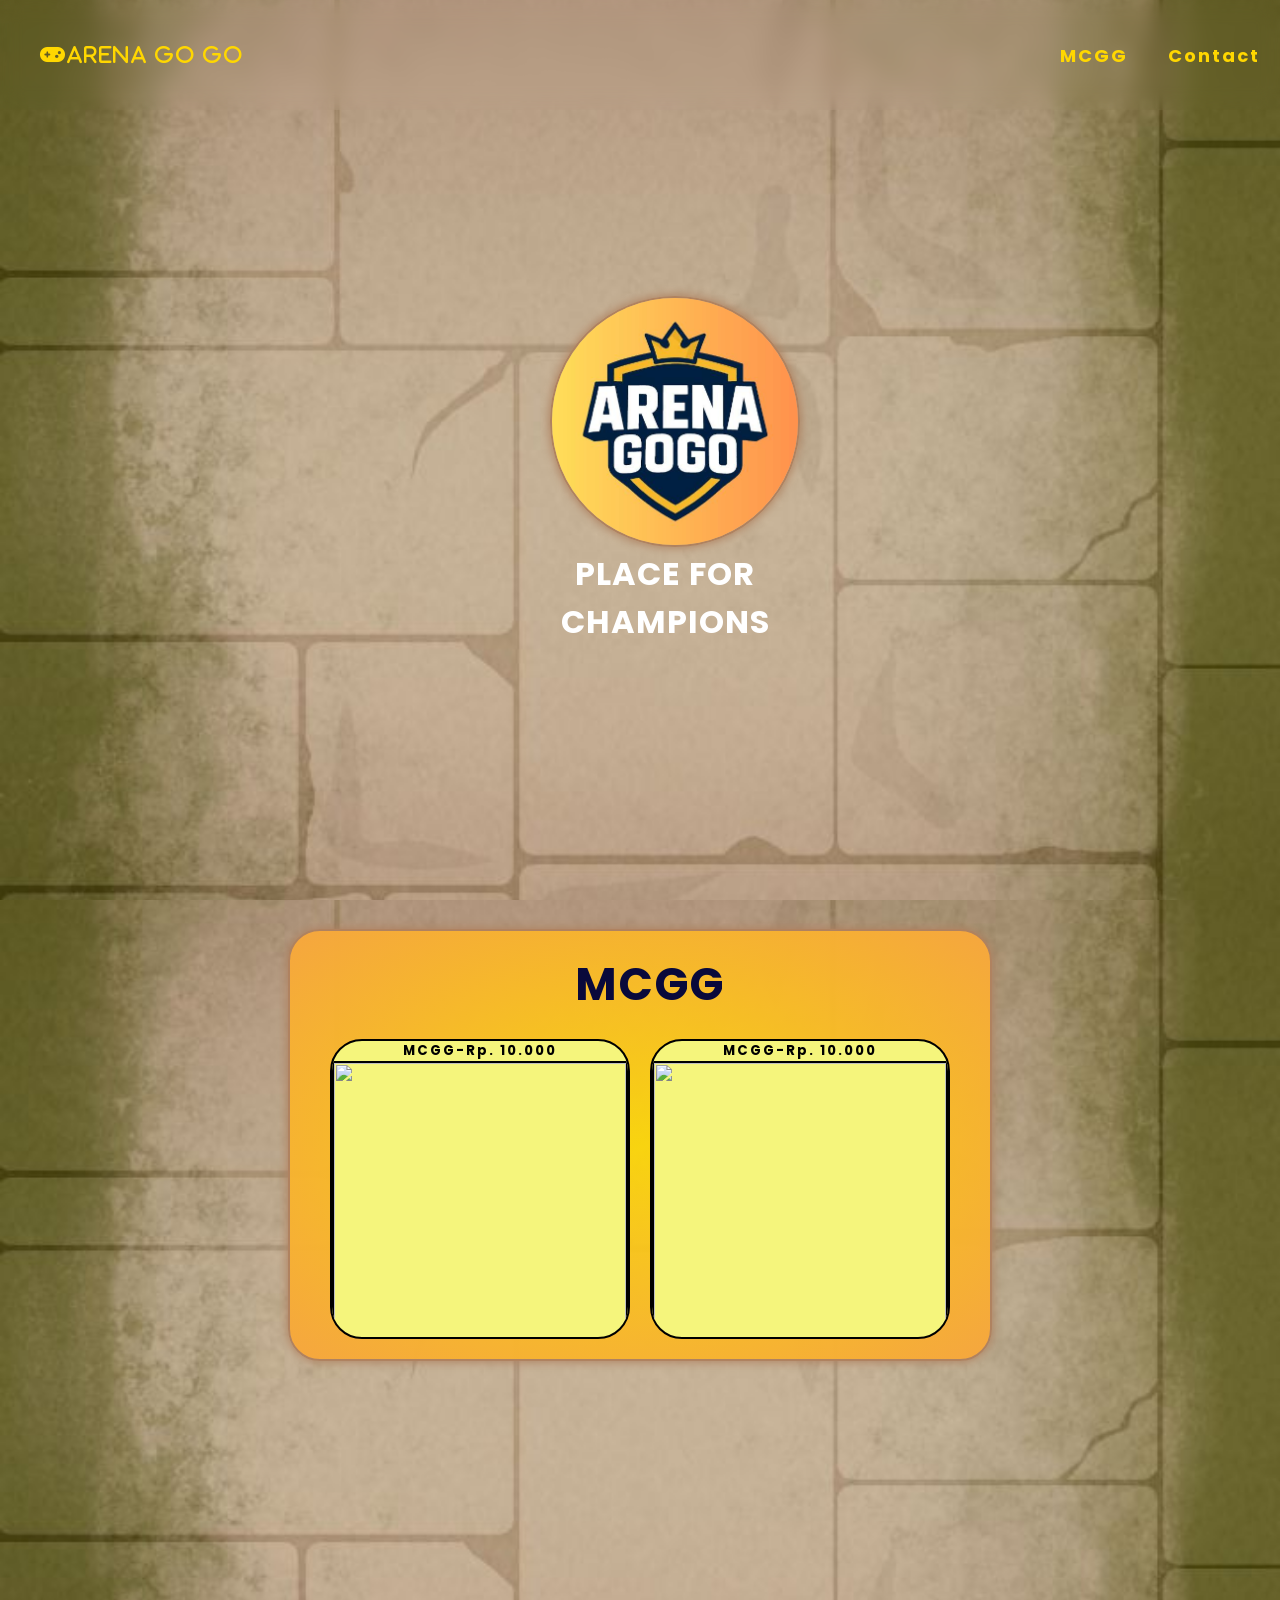
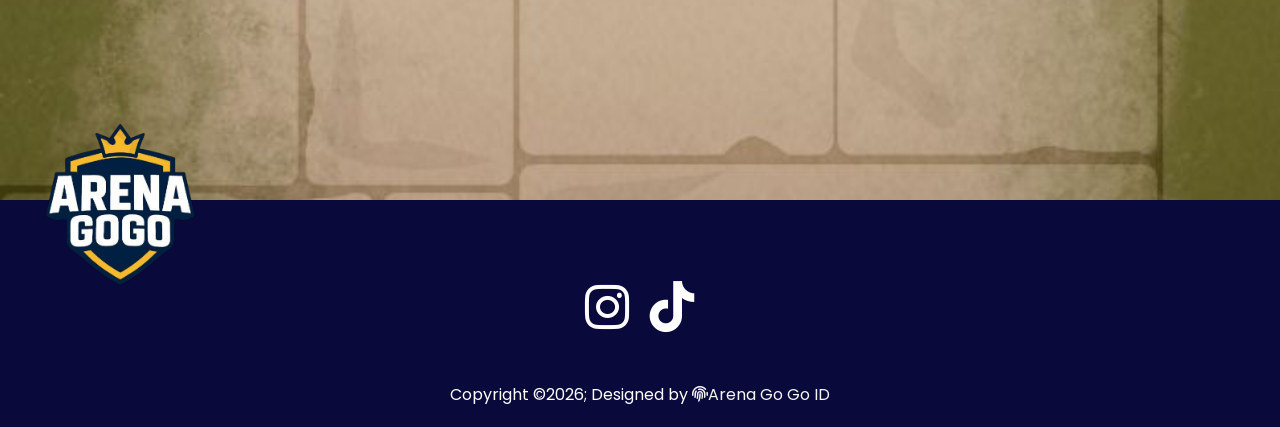
==== index.html @ 9b9d33b4 "Update index.html" ====
<!DOCTYPE html>
<html lang="en">
<head>
    <meta charset="UTF-8">
    <meta name="viewport" content="width=1200">
    <link rel="stylesheet" href="style.css">
    <link rel="stylesheet" href="https://cdnjs.cloudflare.com/ajax/libs/font-awesome/6.4.0/css/all.min.css">
    <title>Daftar FT Arena GoGo</title>
</head>


<body>
    <div class="header">
        <a href="#" class="logo"><i class="fa-solid fa-gamepad" style="color: gold;">Arena Go Go</i></a>
        <nav class="navbar">
            <a href="#FTCS"></a>
            <a href="#FTBR"></a>
            <a href="#MCGG">MCGG</a>
            <a href="#contact">Contact</a>
        </nav>
    </div>
    
    <section class="Home" id="home">

            <div class="photo-home">
                <img src="Cuplikan layar 2026-04-30 215259.png" alt="">
            </div>

            <div class="Home-content">
                <h1>PLACE FOR CHAMPIONS</h1>
            </div>
        </div>
    </section>
    

    <section class="imgbutton" id="imgbutton">
        <div class="title" data-aos-anchor-placement="center-bottom">
            <h2>MC<span>GG</span></h2>
        
            <div class="box" data-aos="fade-up" data-aos-anchor-placement="center-bottom">
                <div class="card">
                    <h5>MCGG-Rp. 10.000</h5>
                    <a href="https://wa.me/6289526113607?text=Halo%20saya%20ingin%20mendaftar%20di%20MCGG%2010k"><img src="postermcgg10k.jpg.jpeg" alt=""></a>

                </div>
            <div class="box" data-aos="fade-up" data-aos-anchor-placement="center-bottom">
                <div class="card">
                    <h5>MCGG-Rp. 10.000</h5>
                    <a href="https://wa.me/6289526113607?text=Halo%20saya%20ingin%20mendaftar%20di%20MCGG%2010k"><img src="postermcgg10k.jpg.jpeg" alt=""></a>
                </div>
            </div>
        </div>
    </section>

    <footer>
        <div class="FooterContainer">
            <div class="sosmed">
                <a href="https://www.instagram.com/arenagogoid" target="_blank" rel="noopener noreferrer"><i class="fa-brands fa-instagram"></i></a>
                <a href="https://www.tiktok.com/@arenagogoid" target="_blank" rel="noopener noreferrer"><i class="fa-brands fa-tiktok"></i></a>
            </div>
            <div class="photo-footer">
                <img src="Cuplikan layar 2026-04-30 215259-Photoroom.png" alt="">
            </div>

            <div class="footerbottom">
                <div class="footerBottom">
                <p>Copyright &copy;2026; Designed by <span class="designer"><i class="fa-solid fa-fingerprint"></i>Arena Go Go ID</span></p>
            </div>
            </div>
        </div>
    </footer>
</body>
</html>
---- style.css ----
@import url('https://fonts.googleapis.com/css2?family=Poppins:wght@300;400;500;600;700;800;900&display=swap');


*{
    margin: 0;
    padding: 0;
    box-sizing: border-box;
    font-family: 'Poppins', sans-serif;
    scroll-behavior: smooth;
}


::-webkit-scrollbar {
    width: 10px;
}

::-webkit-scrollbar-thumb {
    background: gold;
    border-radius: 25px;
}

::-webkit-scrollbar-track {
    background: #ffff;
    width: 60px;
}

.header {
    position: fixed;
    width: 100%;
    padding: 20px;
    display: flex;
    align-items: center;
    justify-content: space-between;
    z-index: 100;
    background-color: transparent;
    backdrop-filter: blur(10px);
}

.logo {
    font-size: 20px;
    padding-top: 20px;
    padding: 20px;
    letter-spacing: 2px;
    color: black;
    text-decoration: none;
    font-weight: bold;
}

.navbar {
    display: flex;
}

.navbar a {
    color: gold;
    text-decoration: none;
    letter-spacing: 2px;
    font-size: 18px;
    margin-left: 40px;
    font-weight: bold;
    transition: color 0.3s ease ease-in-out, transform 0.3s ease ease-in-out;
}

.navbar a:active {
    border-bottom: 2px solid black;
    font-size: 18px;
}

.navbar a:hover {
    color: gold;
    transform: scale(1.1);
}


.Home {
    height: 100vh;
    display: flex;
    align-items: center;
    justify-content: center;
    padding: 10px 200px;
    background-image: url(bg.jpg);
    background-size: cover;
    background-position: center;
    text-align: center;
    margin-trim: all;
}

.Home h1 {
    margin-top: -200px;
    font-size: 32px;
    letter-spacing: 1px;
    color: white;
    margin-bottom: 20px;
}

.Home-content{
    margin-top: 600px;
    margin-right: 250px;
    margin-left: 250px;
}

.photo-home img {
    width: 250px;
    height: auto;
    justify-content: center;
    margin-right: -550px;
    margin-bottom: 50px;
    margin-left: 350px;
    border-radius: 200px;
    border: 2px solid #AF8260;
    box-shadow: 0 0 10px 1px #AF8260;
    transition: transform 0.4s ease-in-out;
}

.photo-home img:hover{
    transform: scale(1.1);
}


.imgbutton {
    height: 100vh;
    display: flex;
    align-items: center;
    justify-content: center;
    padding: 10px 200px;
    background-image: url(bg.jpg);
    background-size: cover;
    background-position: center;
    text-align: center;
}

.title {
    color: black;
    font-size: 30px;
    margin-top: -400px;
    letter-spacing: 2px;
    margin-bottom: 10px;
    padding-left: 20px  ;
    padding: none;
    background-image:radial-gradient( rgba(255, 217, 0, 0.89),rgb(245, 166, 63));
    border-radius: 2rem;
    border: 2px none;
    border: 2px solid #AF8260;
    box-shadow: 0 0 10px 1px #AF8260;

}

.box {
    display: flex;
    justify-content: center;
    align-items: center;
    max-height: 300px;
    margin: 20px;
}

.card {
    font-size: 16px;
    color: black;
    width: 300px;
    margin-bottom: -px;
    height: 300px;
    padding: none;
    background-color: rgb(245, 245, 124);
    border-radius: 2rem;
    border: 2px solid black;
    margin-top: none;
    position: relative;
    overflow: hidden;
    text-align: center;
    transition: 0.4s ease-in-out
}

.title h2 {
    color: rgb(9, 9, 59);
    padding-top: 20px;
}

.card img {
    image-resolution: calc(100%);
    align-items: center;
    justify-content: center;
    text-align: center;
    display: flex;
    margin: auto;
    width: 100%;
    height: 100%;
    object-fit: cover;
    border: 2px solid black;
}

.card:hover {
    transform: scale(1.1)
}

footer {
    background-color:rgb(9, 9, 59);
}

.FooterContainer {
    width: 100%;
    padding: 50px 20px 20px;
}

.sosmed { 
    display: flex;
    justify-content: center;
    margin-top: -90px;
    align-items: center;
}

.sosmed a {
    color: white;
    text-decoration: none;
    padding: 10px;
    margin-top: 100px;   
    text-align: center;
    transition: 0.3s ease ease-in-out;
    margin-bottom: none;
    font-size: 51px;
}

.sosmed a:hover {
    color: gold;
    transform: scale(1.3) translateY(-5px);
    transition: 0.5s;
}

.photo-footer img {
    width: 200px;
    height: auto;
    margin-top: -400px;
    margin-bottom: 70px;
}

.footerbottom p {
    text-align: center;
    color: white;
}

.designer {
    color: whitesmoke;
}


/* --- AREA KHUSUS HP (Hanya aktif di layar kecil) --- */
@media (max-width: 768px) {
    .header {
        position: relative; /* Di HP jangan melayang biar nggak nutupin teks */
        padding: 15px;
        flex-direction: column;
        background-color: rgba(9, 9, 59, 0.95); /* Biru tua solid agar menu kelihatan */
    }

    .navbar {
        margin-top: 10px;
    }

    .navbar a {
        margin: 0 10px;
        font-size: 14px;
    }

    .Home {
        height: auto; /* Biar nggak kepotong layar HP */
        padding: 40px 20px;
        flex-direction: column;
    }

    .Home h1 {
        margin-top: 0; /* Reset margin -200px punyamu */
        font-size: 22px;
    }

    .Home-content {
        margin: 20px 0; /* Reset margin 250px punyamu */
    }

    .photo-home img {
        margin: 0 auto; /* Reset margin -550px punyamu agar ke tengah */
        width: 150px;
    }

    .imgbutton {
        height: auto; /* Biar kartu turnamen bisa di-scroll ke bawah */
        padding: 40px 20px;
    }

    .title {
        margin-top: 0; /* Reset margin -400px punyamu */
        font-size: 20px;
        width: auto;
    }

    .box {
        flex-direction: column; /* Kartu jadi tumpuk atas bawah */
        max-height: none;
        gap: 30px;
    }

    .card {
        width: 100%;
        height: auto;
    }

    .sosmed {
        margin-top: 20px; /* Reset margin -90px punyamu */
    }

    .sosmed a {
        font-size: 35px;
        margin-top: 0;
    }

    .photo-footer img {
        margin-top: 20px; /* Reset margin -400px punyamu */
        width: 100px;
    }
}
/* --- BATAS AKHIR MEDIA QUERY --- */
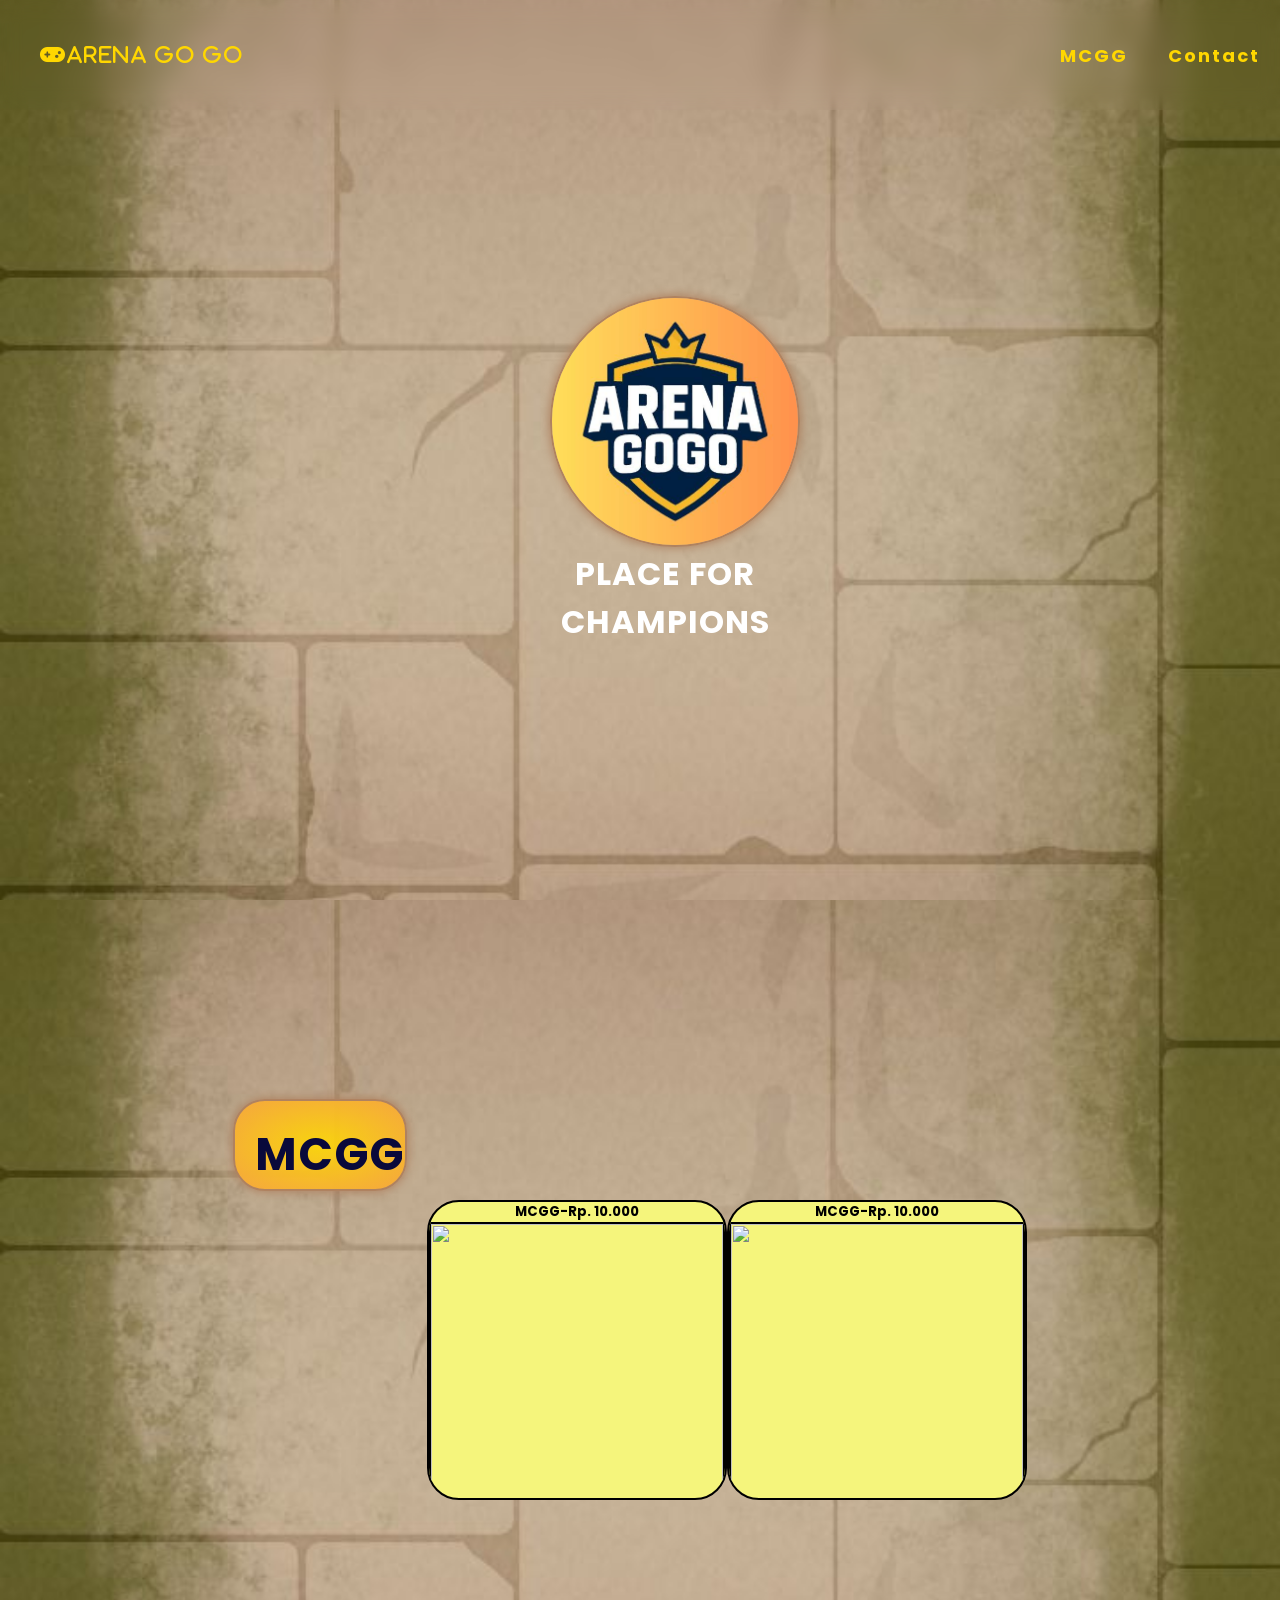
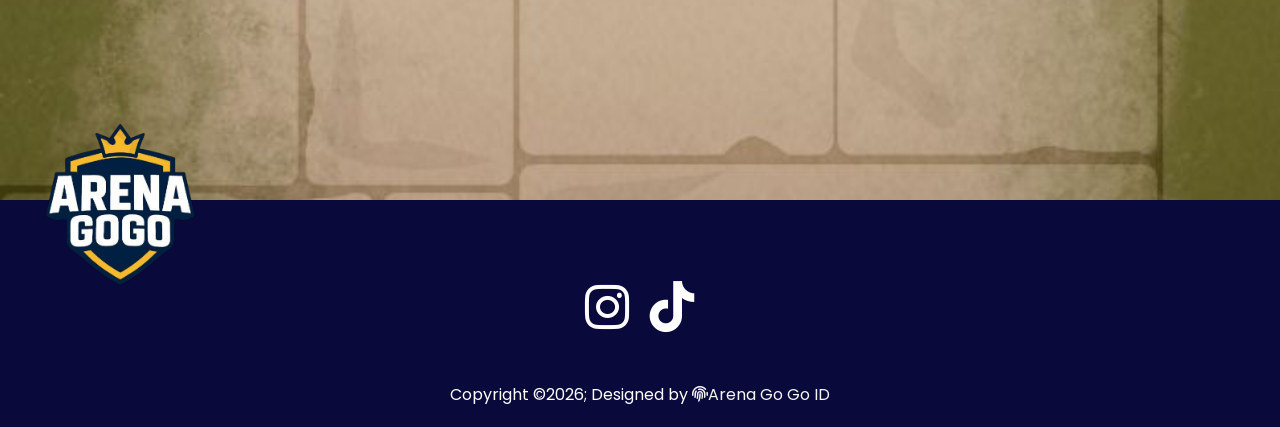
==== commit e5c8af9b: "Update index.html" ====
--- a/index.html
+++ b/index.html
@@ -2,7 +2,7 @@
 <html lang="en">
 <head>
     <meta charset="UTF-8">
-    <meta name="viewport" content="width=1200">
+    <meta name="viewport" content="width=device-width, initial-scale=1.0">
     <link rel="stylesheet" href="style.css">
     <link rel="stylesheet" href="https://cdnjs.cloudflare.com/ajax/libs/font-awesome/6.4.0/css/all.min.css">
     <title>Daftar FT Arena GoGo</title>
@@ -29,21 +29,19 @@
             <div class="Home-content">
                 <h1>PLACE FOR CHAMPIONS</h1>
             </div>
-        </div>
+        
     </section>
     
 
     <section class="imgbutton" id="imgbutton">
         <div class="title" data-aos-anchor-placement="center-bottom">
             <h2>MC<span>GG</span></h2>
-        
+        </div>    
             <div class="box" data-aos="fade-up" data-aos-anchor-placement="center-bottom">
                 <div class="card">
                     <h5>MCGG-Rp. 10.000</h5>
                     <a href="https://wa.me/6289526113607?text=Halo%20saya%20ingin%20mendaftar%20di%20MCGG%2010k"><img src="postermcgg10k.jpg.jpeg" alt=""></a>
-
                 </div>
-            <div class="box" data-aos="fade-up" data-aos-anchor-placement="center-bottom">
                 <div class="card">
                     <h5>MCGG-Rp. 10.000</h5>
                     <a href="https://wa.me/6289526113607?text=Halo%20saya%20ingin%20mendaftar%20di%20MCGG%2010k"><img src="postermcgg10k.jpg.jpeg" alt=""></a>
--- a/style.css
+++ b/style.css
@@ -240,69 +240,107 @@
     color: whitesmoke;
 }
 
-
-/* --- AREA KHUSUS HP (Hanya aktif di layar kecil) --- */
 @media (max-width: 768px) {
+    /* 1. Header: Kita buat menumpuk supaya teks "MCGG" tidak nabrak logo */
+    .body {
+        overflow-x: hidden;
+    }
+    
     .header {
-        position: relative; /* Di HP jangan melayang biar nggak nutupin teks */
+        position: relative; /* Melepaskan 'fixed' agar tidak menutupi konten */
+        flex-direction: column;
         padding: 15px;
-        flex-direction: column;
-        background-color: rgba(9, 9, 59, 0.95); /* Biru tua solid agar menu kelihatan */
+        background-color: rgba(9, 9, 59, 0.95); /* Biru tua solid agar navigasi jelas */
+        gap: 10px;
     }
 
     .navbar {
-        margin-top: 10px;
+        margin-top: 5px;
     }
 
     .navbar a {
         margin: 0 10px;
         font-size: 14px;
-    }
-
+        color: white; /* Ganti putih agar kontras di HP */
+    }
+
+    /* 2. Section Home: Menetralkan posisi foto & teks */
     .Home {
-        height: auto; /* Biar nggak kepotong layar HP */
+        height: auto; 
         padding: 40px 20px;
         flex-direction: column;
+        display: flex;
     }
 
     .Home h1 {
-        margin-top: 0; /* Reset margin -200px punyamu */
+        margin-top: 0; /* Menghapus -200px agar teks muncul di atas */
+        font-size: 24px;
+        order: 1; /* Teks di paling atas */
+    }
+
+    .Home-content {
+        margin: 20px 0; /* Menghapus margin 250px laptop */
+        order: 2; /* Kontainer logo di bawah teks */
+    }
+
+    .photo-home img {
+        margin: 0 auto; /* Menghapus -550px agar logo ke tengah */
+        width: 180px; /* Ukuran pas untuk layar HP */
+        display: block;
+        position: static;
+    }
+
+    /* 3. Section Turnamen (Kartu Kuning): Memberi jarak agar tidak dempet */
+    .imgbutton {
+        height: auto;
+        padding: 40px 10px;
+    }
+
+    .title {
+        margin-top: 0; /* Menghapus -400px laptop */
         font-size: 22px;
-    }
-
-    .Home-content {
-        margin: 20px 0; /* Reset margin 250px punyamu */
-    }
-
-    .photo-home img {
-        margin: 0 auto; /* Reset margin -550px punyamu agar ke tengah */
-        width: 150px;
-    }
-
-    .imgbutton {
-        height: auto; /* Biar kartu turnamen bisa di-scroll ke bawah */
-        padding: 40px 20px;
-    }
-
-    .title {
-        margin-top: 0; /* Reset margin -400px punyamu */
-        font-size: 20px;
-        width: auto;
+        width: fit-content;
+        display: block;
+        margin: 0 auto 20px;
     }
 
     .box {
-        flex-direction: column; /* Kartu jadi tumpuk atas bawah */
-        max-height: none;
-        gap: 30px;
+        display: flex;
+        flex-direction: row;
+        justify-content: flex-start;
+        overflow-x: auto;
+        overflow-y: hidden;
+        padding: 20px;
+        weidth: 100%;
+        max-height: 450px;
+        gap: 15px;
+        margin-top: 20px;
+        -webkit-overflow-scrolling: touch;
     }
 
     .card {
+        flex: 0 0 260px;
+        height: 380px; /* Tinggi mengikuti isi */
+        aspect-ratio:3/4;
+        border-radius:1rem;
+        margin: 0;
+    }
+
+    .card img {
         width: 100%;
-        height: auto;
-    }
-
+        height: 100%;
+        object-fit: contain; /* Memastikan poster turnamen tidak terpotong */
+    }
+
+    .box::-webkit-scrollbar {
+        height: 0px;
+        display: none;
+    }
+
+    /* 4. Footer: Menetralkan posisi ikon sosmed */
     .sosmed {
-        margin-top: 20px; /* Reset margin -90px punyamu */
+        margin-top: 30px; /* Menghapus -90px laptop */
+        gap: 20px;
     }
 
     .sosmed a {
@@ -311,8 +349,7 @@
     }
 
     .photo-footer img {
-        margin-top: 20px; /* Reset margin -400px punyamu */
-        width: 100px;
-    }
-}
-/* --- BATAS AKHIR MEDIA QUERY --- */
+        margin-top: 20px; /* Menghapus -400px laptop */
+        width: 120px;
+    }
+}
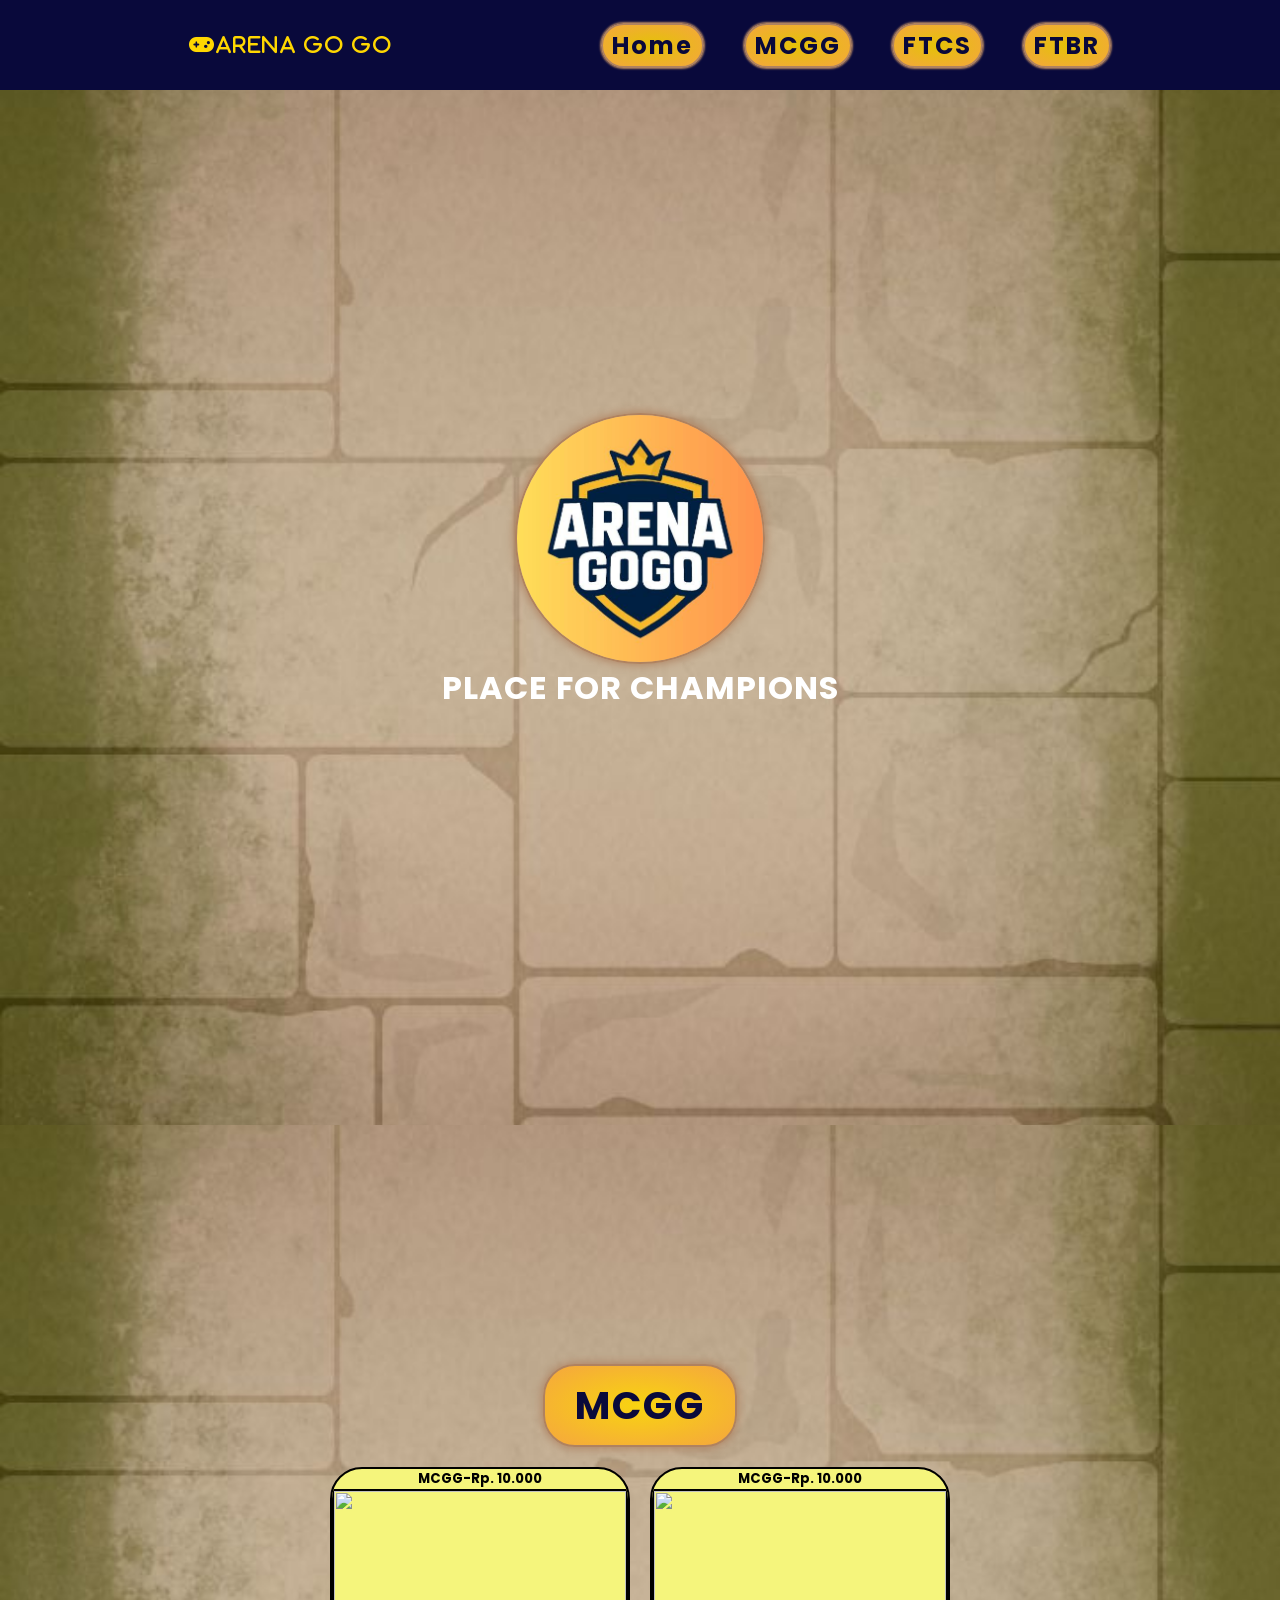
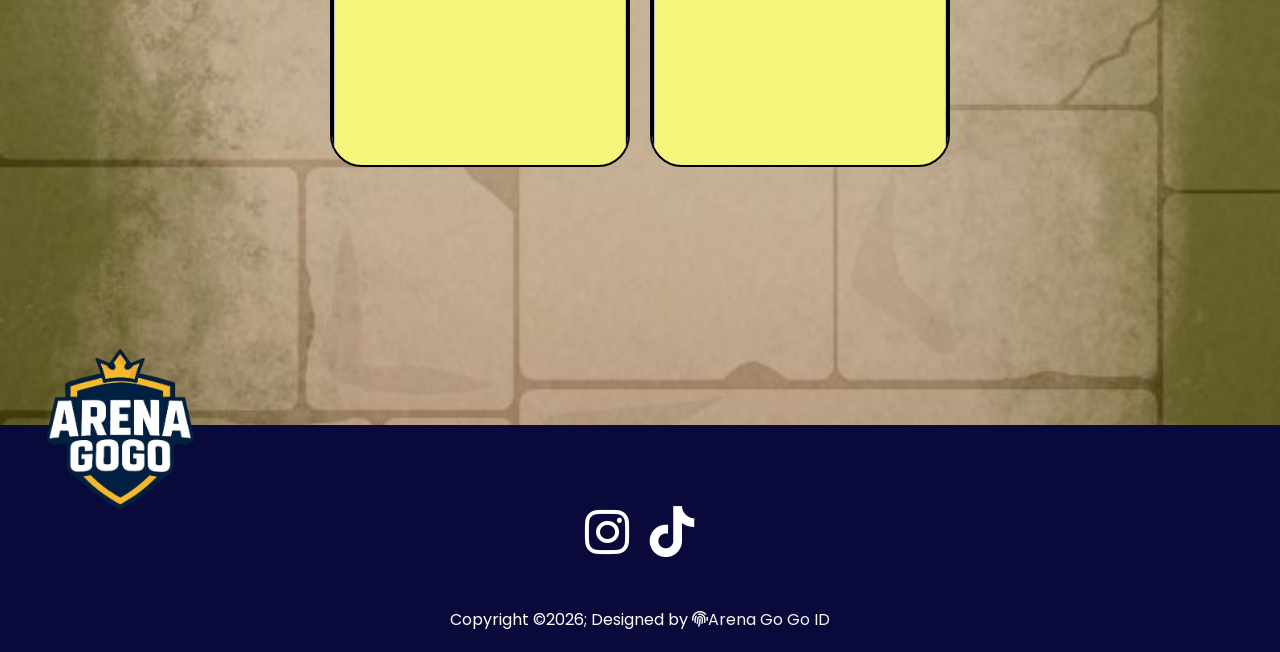
==== commit ffc8867c: "Update index.html" ====
--- a/index.html
+++ b/index.html
@@ -13,10 +13,10 @@
     <div class="header">
         <a href="#" class="logo"><i class="fa-solid fa-gamepad" style="color: gold;">Arena Go Go</i></a>
         <nav class="navbar">
-            <a href="#FTCS"></a>
-            <a href="#FTBR"></a>
+            <a href="#home">Home</a>
             <a href="#MCGG">MCGG</a>
-            <a href="#contact">Contact</a>
+            <a href="#FTCS">FTCS</a>
+            <a href="#FTBR">FTBR</a>
         </nav>
     </div>
     
@@ -33,37 +33,46 @@
     </section>
     
 
-    <section class="imgbutton" id="imgbutton">
+    <section class="MCGG" id="MCGG">
+        
         <div class="title" data-aos-anchor-placement="center-bottom">
             <h2>MC<span>GG</span></h2>
-        </div>    
+        </div>
+        
             <div class="box" data-aos="fade-up" data-aos-anchor-placement="center-bottom">
+                
                 <div class="card">
                     <h5>MCGG-Rp. 10.000</h5>
                     <a href="https://wa.me/6289526113607?text=Halo%20saya%20ingin%20mendaftar%20di%20MCGG%2010k"><img src="postermcgg10k.jpg.jpeg" alt=""></a>
                 </div>
+                
                 <div class="card">
                     <h5>MCGG-Rp. 10.000</h5>
                     <a href="https://wa.me/6289526113607?text=Halo%20saya%20ingin%20mendaftar%20di%20MCGG%2010k"><img src="postermcgg10k.jpg.jpeg" alt=""></a>
                 </div>
+                
             </div>
-        </div>
+        
     </section>
 
     <footer>
         <div class="FooterContainer">
+
             <div class="sosmed">
                 <a href="https://www.instagram.com/arenagogoid" target="_blank" rel="noopener noreferrer"><i class="fa-brands fa-instagram"></i></a>
                 <a href="https://www.tiktok.com/@arenagogoid" target="_blank" rel="noopener noreferrer"><i class="fa-brands fa-tiktok"></i></a>
             </div>
+
             <div class="photo-footer">
                 <img src="Cuplikan layar 2026-04-30 215259-Photoroom.png" alt="">
             </div>
 
             <div class="footerbottom">
+
                 <div class="footerBottom">
                 <p>Copyright &copy;2026; Designed by <span class="designer"><i class="fa-solid fa-fingerprint"></i>Arena Go Go ID</span></p>
             </div>
+
             </div>
         </div>
     </footer>
--- a/style.css
+++ b/style.css
@@ -27,12 +27,13 @@
 .header {
     position: fixed;
     width: 100%;
+    height: 10%;
     padding: 20px;
     display: flex;
     align-items: center;
-    justify-content: space-between;
+    justify-content: space-evenly;
     z-index: 100;
-    background-color: transparent;
+    background-color: rgb(9, 9, 59);
     backdrop-filter: blur(10px);
 }
 
@@ -51,10 +52,15 @@
 }
 
 .navbar a {
-    color: gold;
+    color: rgb(9, 9, 59);
+    padding: 3px 9px;
+    background-image:radial-gradient( rgba(255, 217, 0, 0.89),rgb(245, 166, 63));
+     border: 2px solid #AF8260;
+    box-shadow: 0 0 2px 1px #AF8260;
+    border-radius: 2rem;
     text-decoration: none;
     letter-spacing: 2px;
-    font-size: 18px;
+    font-size: 24px;
     margin-left: 40px;
     font-weight: bold;
     transition: color 0.3s ease ease-in-out, transform 0.3s ease ease-in-out;
@@ -66,45 +72,40 @@
 }
 
 .navbar a:hover {
-    color: gold;
+    color: white;
     transform: scale(1.1);
 }
 
 
 .Home {
-    height: 100vh;
-    display: flex;
-    align-items: center;
-    justify-content: center;
-    padding: 10px 200px;
+    height: 125vh;
+    display: flex;
+    flex-direction: column;
+    align-items: center;
+    justify-content: center;
     background-image: url(bg.jpg);
     background-size: cover;
     background-position: center;
     text-align: center;
-    margin-trim: all;
 }
 
 .Home h1 {
-    margin-top: -200px;
     font-size: 32px;
     letter-spacing: 1px;
     color: white;
-    margin-bottom: 20px;
-}
-
-.Home-content{
-    margin-top: 600px;
-    margin-right: 250px;
-    margin-left: 250px;
+    align-items: center;
+    justify-content: center;
+    text-align: center;
 }
 
 .photo-home img {
     width: 250px;
     height: auto;
     justify-content: center;
-    margin-right: -550px;
-    margin-bottom: 50px;
-    margin-left: 350px;
+    align-items: center;
+    text-align: center;
+    display: block;
+    position: static;
     border-radius: 200px;
     border: 2px solid #AF8260;
     box-shadow: 0 0 10px 1px #AF8260;
@@ -116,12 +117,12 @@
 }
 
 
-.imgbutton {
+.MCGG {
     height: 100vh;
     display: flex;
-    align-items: center;
-    justify-content: center;
-    padding: 10px 200px;
+    flex-direction: column;
+    align-items: center;
+    justify-content: center;
     background-image: url(bg.jpg);
     background-size: cover;
     background-position: center;
@@ -130,15 +131,12 @@
 
 .title {
     color: black;
-    font-size: 30px;
-    margin-top: -400px;
+    width: fit-content;
+    font-size: 26px;
     letter-spacing: 2px;
-    margin-bottom: 10px;
-    padding-left: 20px  ;
-    padding: none;
+    padding: 10px 30px;
     background-image:radial-gradient( rgba(255, 217, 0, 0.89),rgb(245, 166, 63));
     border-radius: 2rem;
-    border: 2px none;
     border: 2px solid #AF8260;
     box-shadow: 0 0 10px 1px #AF8260;
 
@@ -148,6 +146,7 @@
     display: flex;
     justify-content: center;
     align-items: center;
+    gap: 20px;
     max-height: 300px;
     margin: 20px;
 }
@@ -156,22 +155,20 @@
     font-size: 16px;
     color: black;
     width: 300px;
-    margin-bottom: -px;
     height: 300px;
     padding: none;
     background-color: rgb(245, 245, 124);
     border-radius: 2rem;
     border: 2px solid black;
-    margin-top: none;
     position: relative;
-    overflow: hidden;
+    overflow-x: auto;
+    overflow-y: hidden;
     text-align: center;
     transition: 0.4s ease-in-out
 }
 
 .title h2 {
     color: rgb(9, 9, 59);
-    padding-top: 20px;
 }
 
 .card img {
@@ -241,16 +238,15 @@
 }
 
 @media (max-width: 768px) {
-    /* 1. Header: Kita buat menumpuk supaya teks "MCGG" tidak nabrak logo */
     .body {
         overflow-x: hidden;
     }
     
     .header {
-        position: relative; /* Melepaskan 'fixed' agar tidak menutupi konten */
+        position: relative;
         flex-direction: column;
         padding: 15px;
-        background-color: rgba(9, 9, 59, 0.95); /* Biru tua solid agar navigasi jelas */
+        background-color: rgba(9, 9, 59, 0.95);
         gap: 10px;
     }
 
@@ -261,10 +257,9 @@
     .navbar a {
         margin: 0 10px;
         font-size: 14px;
-        color: white; /* Ganti putih agar kontras di HP */
-    }
-
-    /* 2. Section Home: Menetralkan posisi foto & teks */
+        color: white; 
+    }
+
     .Home {
         height: auto; 
         padding: 40px 20px;
@@ -273,73 +268,75 @@
     }
 
     .Home h1 {
-        margin-top: 0; /* Menghapus -200px agar teks muncul di atas */
+        margin-top: 0; 
         font-size: 24px;
-        order: 1; /* Teks di paling atas */
+        order: 1; 
     }
 
     .Home-content {
-        margin: 20px 0; /* Menghapus margin 250px laptop */
-        order: 2; /* Kontainer logo di bawah teks */
+        margin: 20px 0;
+        order: 2; 
     }
 
     .photo-home img {
-        margin: 0 auto; /* Menghapus -550px agar logo ke tengah */
-        width: 180px; /* Ukuran pas untuk layar HP */
+        margin: 0 auto; 
+        width: 180px; 
         display: block;
         position: static;
     }
 
-    /* 3. Section Turnamen (Kartu Kuning): Memberi jarak agar tidak dempet */
-    .imgbutton {
+    .MCGG {
+        display: flex;
+        flex-direction: column; 
+        align-items: center;   
         height: auto;
-        padding: 40px 10px;
+        padding: 40px 0;
     }
 
     .title {
-        margin-top: 0; /* Menghapus -400px laptop */
-        font-size: 22px;
+        margin: 0 auto 20px;
+        display: flex;
+        align-items: center;
+        padding: 10px 30px;
         width: fit-content;
-        display: block;
-        margin: 0 auto 20px;
+        font-size: 15px;
+        margin-bottom: 20px; 
+    }
+
+    .title h2 {
+        padding: 0;
+        margin: 0;
+        line-height: 1;
     }
 
     .box {
         display: flex;
         flex-direction: row;
-        justify-content: flex-start;
-        overflow-x: auto;
+        overflow-x: auto;   
         overflow-y: hidden;
-        padding: 20px;
-        weidth: 100%;
-        max-height: 450px;
+        width: 100%;
         gap: 15px;
-        margin-top: 20px;
+        padding: 0 20px;
         -webkit-overflow-scrolling: touch;
     }
 
     .card {
-        flex: 0 0 260px;
-        height: 380px; /* Tinggi mengikuti isi */
-        aspect-ratio:3/4;
-        border-radius:1rem;
-        margin: 0;
+        flex: 0 0 160px;
+        height: 220px;  
     }
 
     .card img {
         width: 100%;
         height: 100%;
-        object-fit: contain; /* Memastikan poster turnamen tidak terpotong */
-    }
+        object-fit: contain; 
+    }
+
 
     .box::-webkit-scrollbar {
-        height: 0px;
         display: none;
     }
-
-    /* 4. Footer: Menetralkan posisi ikon sosmed */
     .sosmed {
-        margin-top: 30px; /* Menghapus -90px laptop */
+        margin-top: 30px;
         gap: 20px;
     }
 
@@ -348,8 +345,12 @@
         margin-top: 0;
     }
 
+    .FooterContainer {
+        height: 50%;
+    }
+
     .photo-footer img {
-        margin-top: 20px; /* Menghapus -400px laptop */
+        margin: 0px;
         width: 120px;
     }
 }
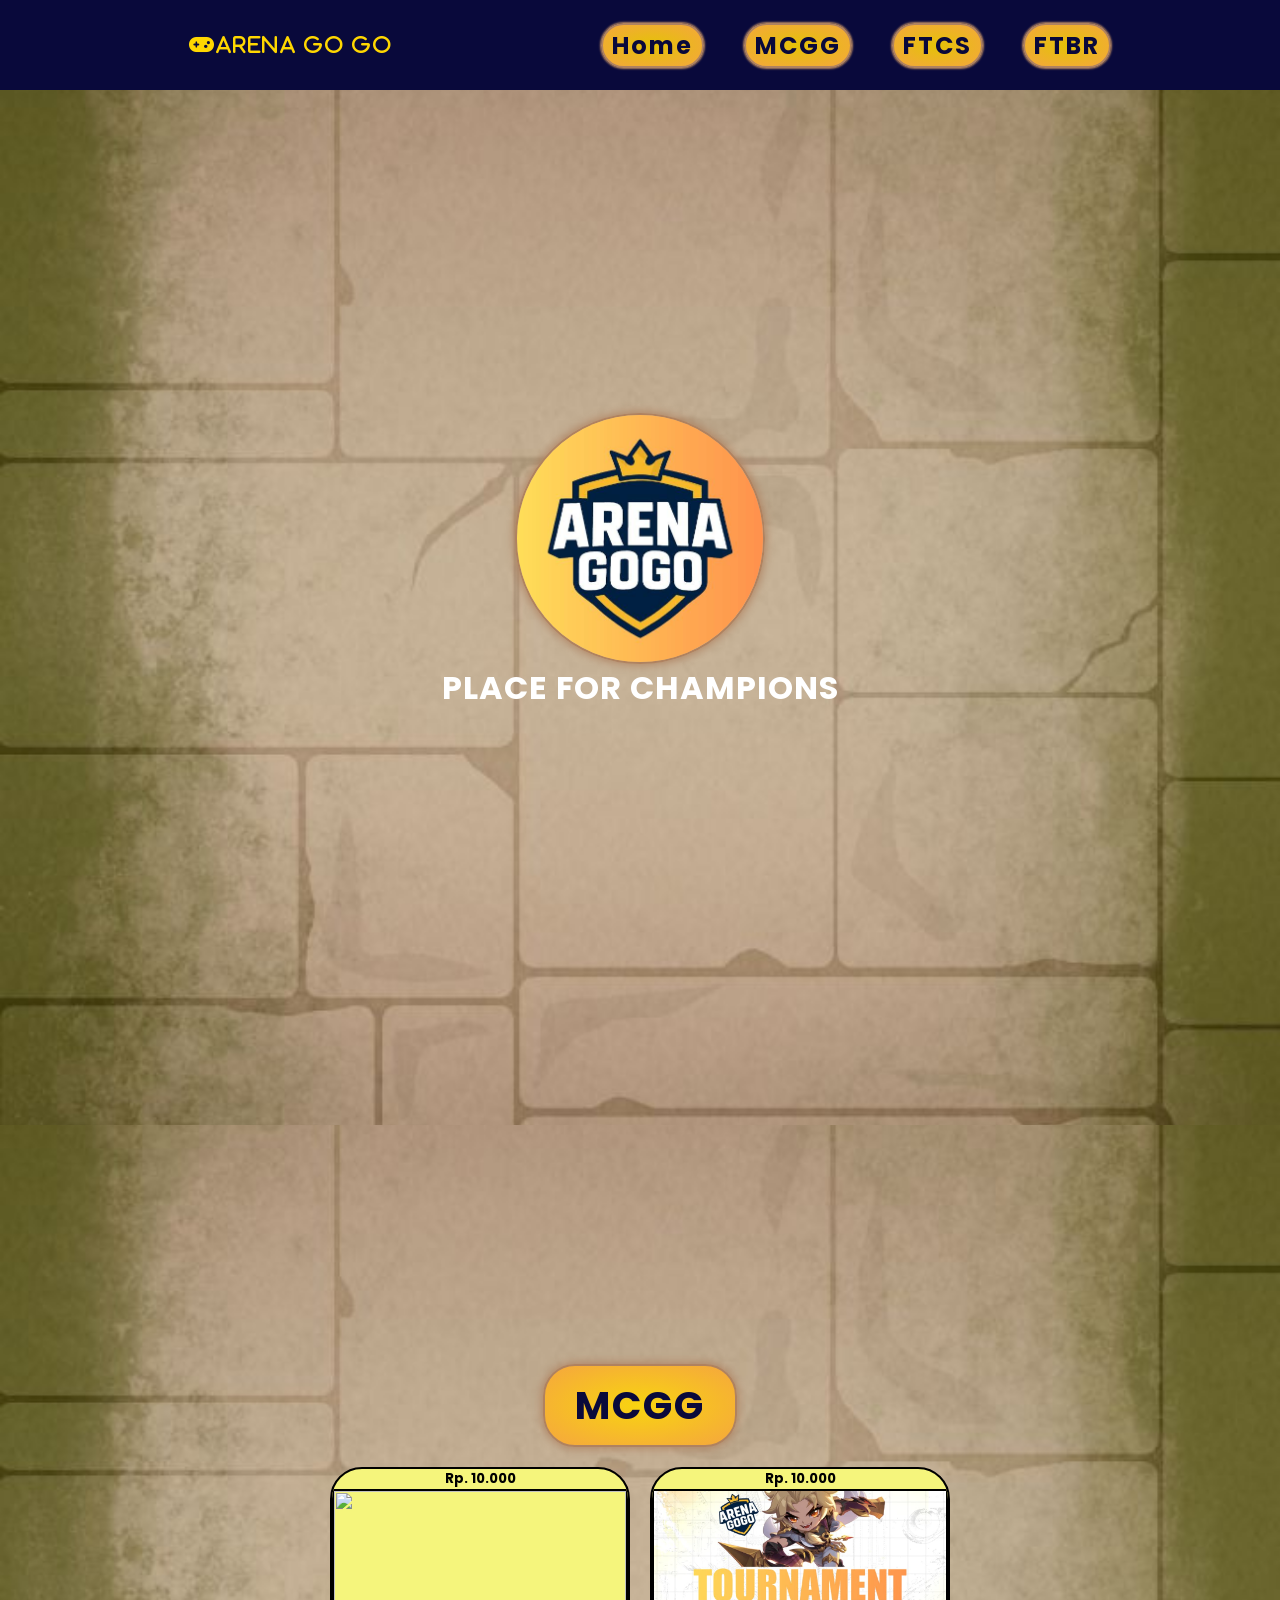
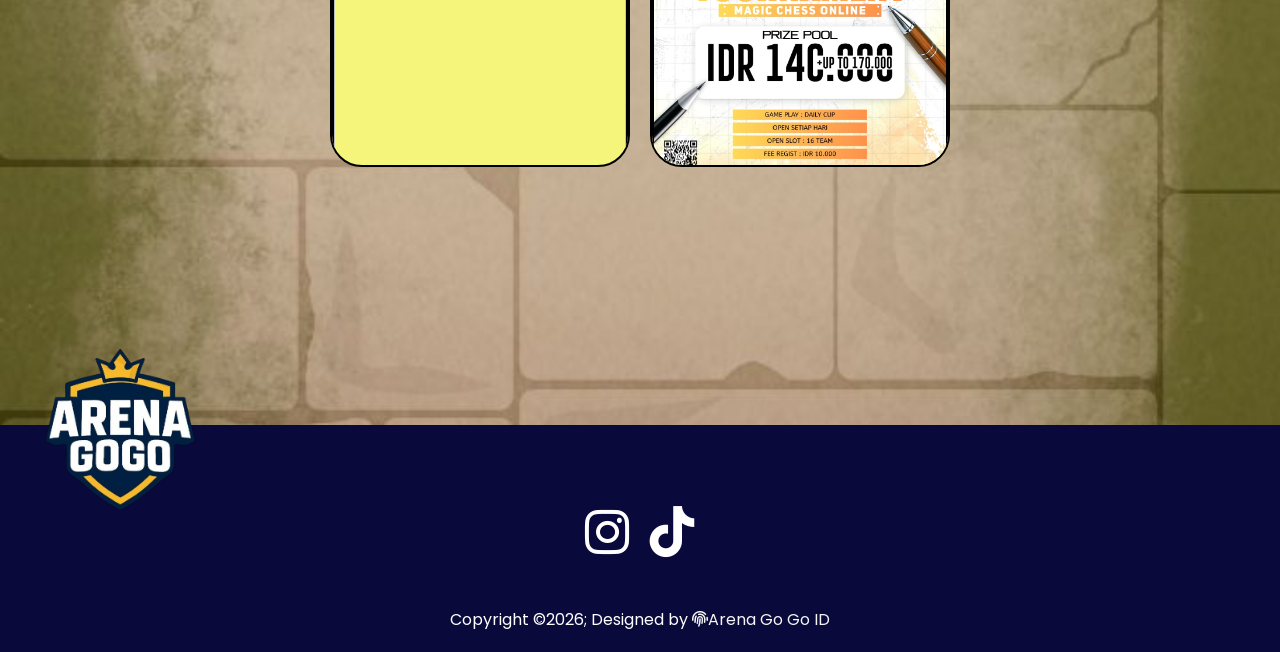
==== commit f34db03f: "Update index.html" ====
--- a/index.html
+++ b/index.html
@@ -42,13 +42,13 @@
             <div class="box" data-aos="fade-up" data-aos-anchor-placement="center-bottom">
                 
                 <div class="card">
-                    <h5>MCGG-Rp. 10.000</h5>
+                    <h5>Rp. 10.000</h5>
                     <a href="https://wa.me/6289526113607?text=Halo%20saya%20ingin%20mendaftar%20di%20MCGG%2010k"><img src="postermcgg10k.jpg.jpeg" alt=""></a>
                 </div>
                 
                 <div class="card">
-                    <h5>MCGG-Rp. 10.000</h5>
-                    <a href="https://wa.me/6289526113607?text=Halo%20saya%20ingin%20mendaftar%20di%20MCGG%2010k"><img src="postermcgg10k.jpg.jpeg" alt=""></a>
+                    <h5>Rp. 10.000</h5>
+                    <a href="https://wa.me/6289526113607?text=Halo%20saya%20ingin%20mendaftar%20di%20MCGG%2010k"><img src="mcgg16.jpeg" alt=""></a>
                 </div>
                 
             </div>
--- a/style.css
+++ b/style.css
@@ -345,12 +345,13 @@
         margin-top: 0;
     }
 
-    .FooterContainer {
-        height: 50%;
+  footer {
+      max-height: 400px;
+      width: 100%;
     }
 
     .photo-footer img {
-        margin: 0px;
+        margin-bottom: 100px;
         width: 120px;
     }
 }
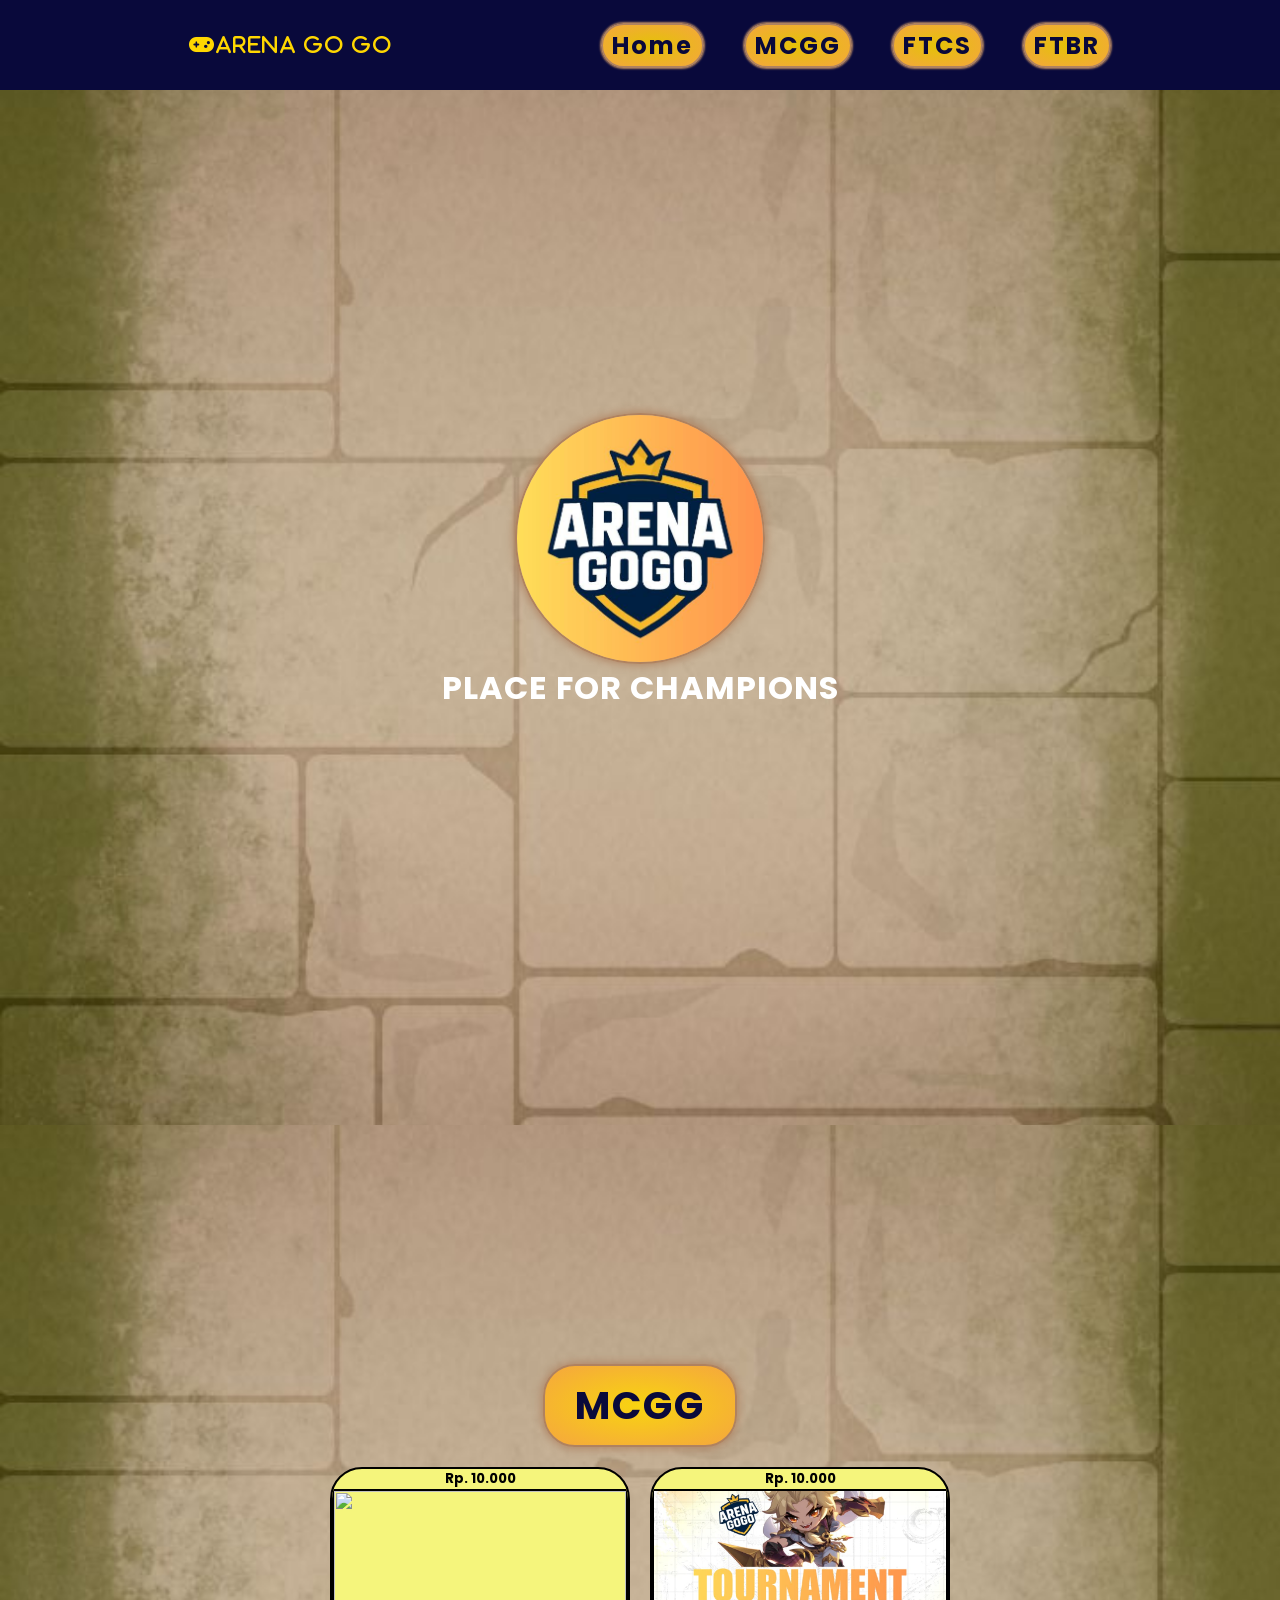
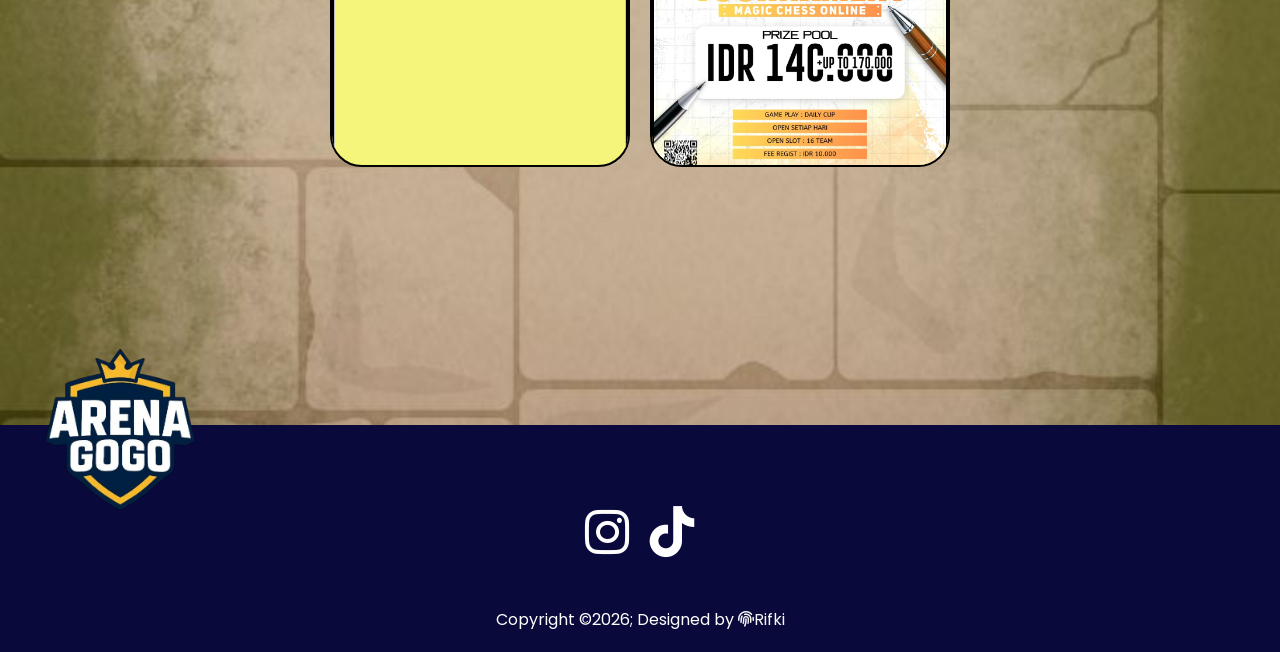
==== commit c293464f: "Update index.html" ====
--- a/index.html
+++ b/index.html
@@ -70,7 +70,7 @@
             <div class="footerbottom">
 
                 <div class="footerBottom">
-                <p>Copyright &copy;2026; Designed by <span class="designer"><i class="fa-solid fa-fingerprint"></i>Arena Go Go ID</span></p>
+                <p>Copyright &copy;2026; Designed by <span class="designer"><i class="fa-solid fa-fingerprint"></i>Rifki</span></p>
             </div>
 
             </div>
